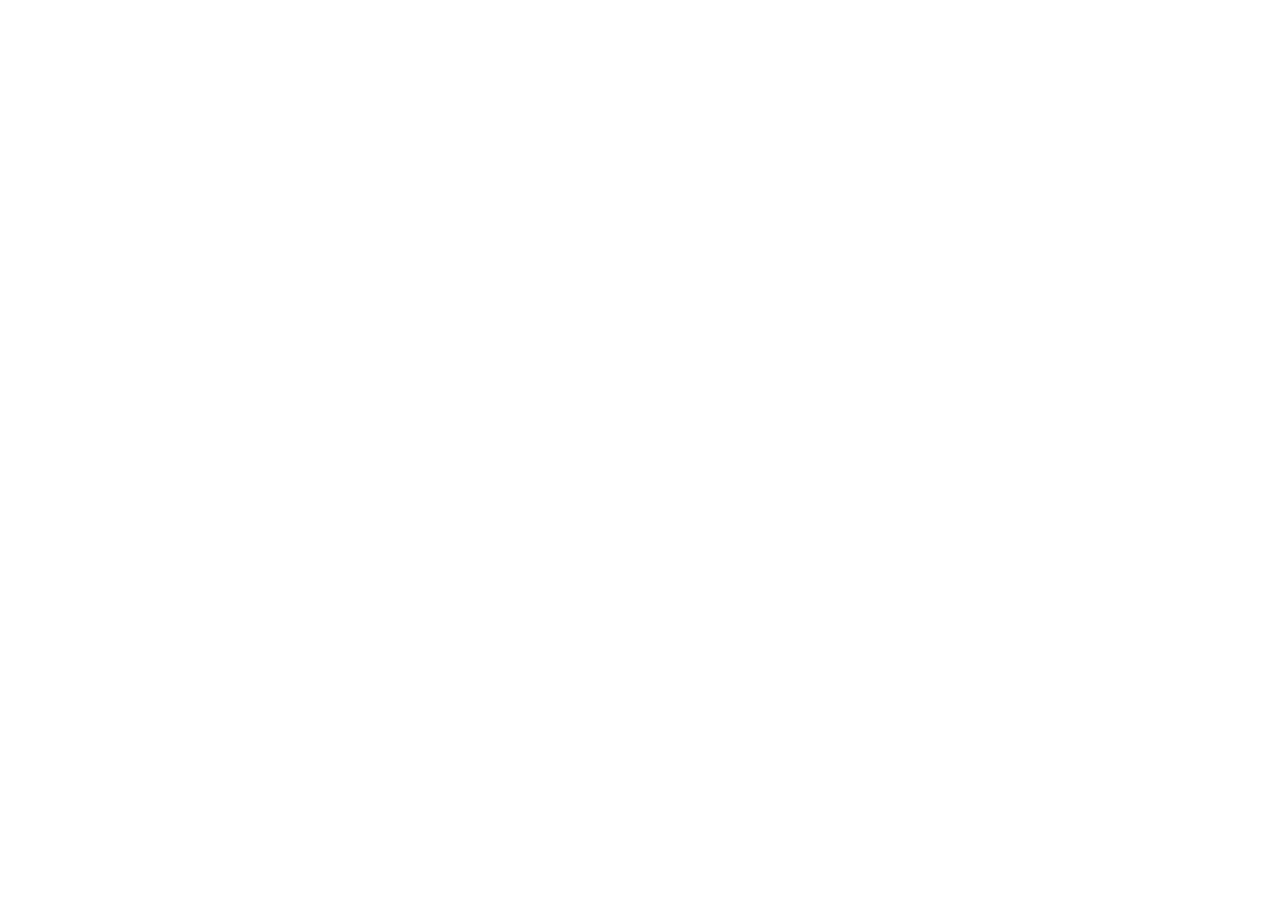
==== Main.html @ cb094f8a "created new page" ====
<!doctype html>
<html lang="en">
  <head>
    <link href="https://cdn.jsdelivr.net/npm/bootstrap@5.3.8/dist/css/bootstrap.min.css" rel="stylesheet" integrity="sha384-sRIl4kxILFvY47J16cr9ZwB07vP4J8+LH7qKQnuqkuIAvNWLzeN8tE5YBujZqJLB" crossorigin="anonymous">
    <script src="https://cdn.jsdelivr.net/npm/bootstrap@5.3.8/dist/js/bootstrap.bundle.min.js" integrity="sha384-FKyoEForCGlyvwx9Hj09JcYn3nv7wiPVlz7YYwJrWVcXK/BmnVDxM+D2scQbITxI" crossorigin="anonymous"></script>
    <link href="style.css" rel="stylesheet">
     <title>Main Page</title>
  </head>
  <body>
  </body>
</html>
---- style.css ----
body {
    padding: 0px
}
.column1 {
    background-color: #40362D;
}
.column2 {
    background-color: #A6907C;
}
.column-main {
    background-color: #F2E6D8;
}
.column3 {
    background-color: #BFAE99;
}
.column4 {
    background-color: #D9C7B8;
}
p{
    font-size:4rem;
}
p2{
    font-size:2rem;
}
.btn-custom {
    background-color: #40362D;
    color: white;
    border: none;
    padding: 20px 80px 20px 80px;
}

.btn-custom:hover {
    background-color: #2F271F ;
    color: white;
}
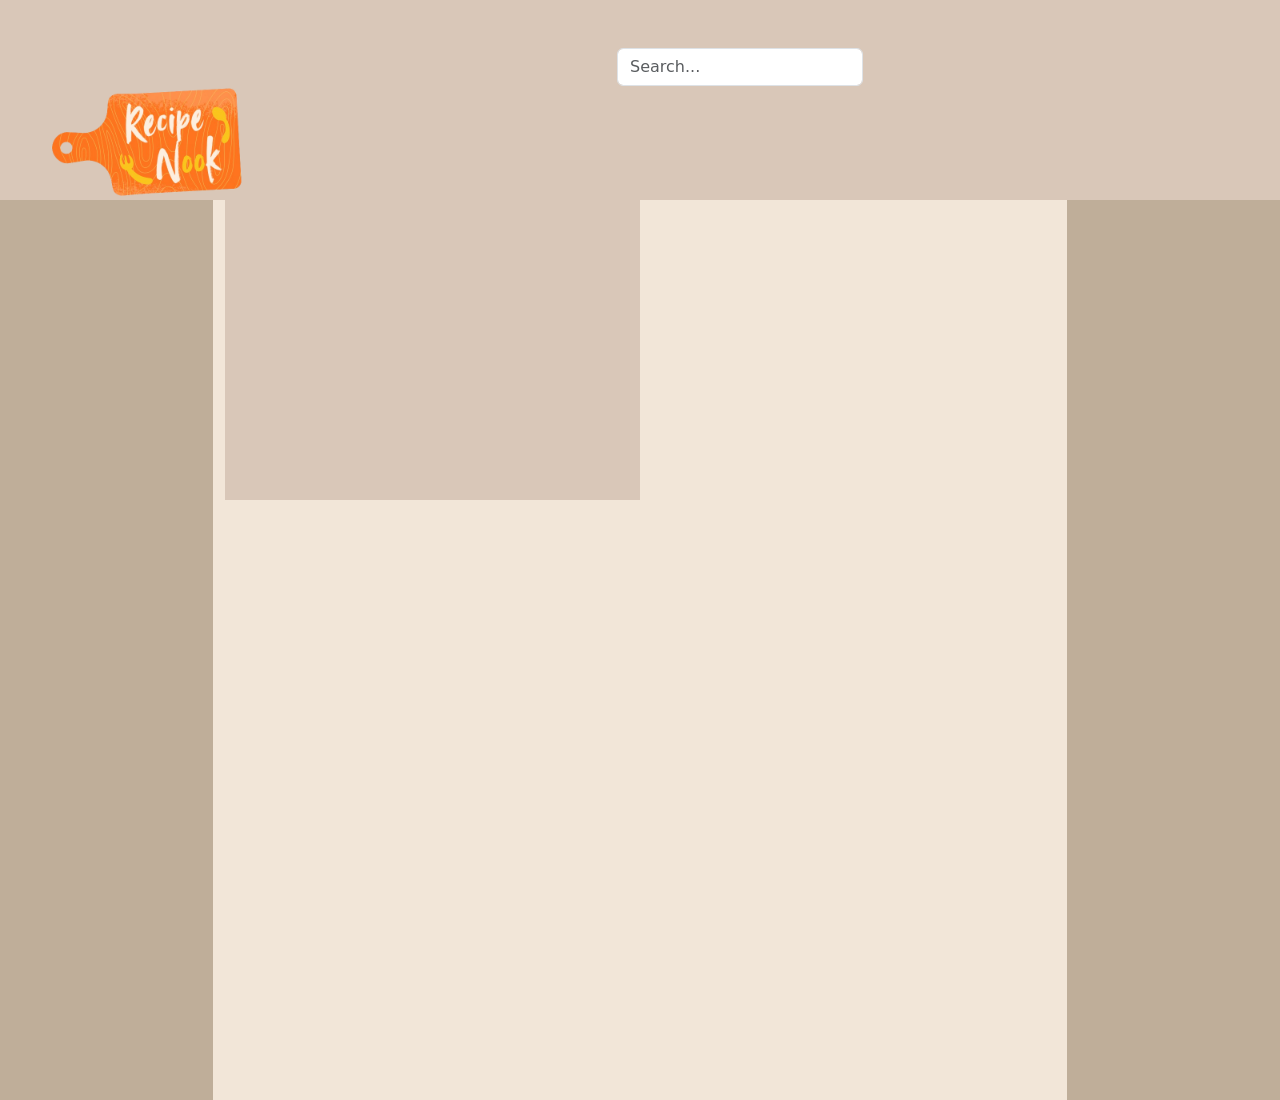
==== commit d9c700ec: "new page basics" ====
--- a/Main.html
+++ b/Main.html
@@ -7,5 +7,24 @@
      <title>Main Page</title>
   </head>
   <body>
+     <div class="container-fluid text-center w-100">
+      <div class="row align-items-start"> 
+        <div class="bg column4 w-100 p-5" style="height: 200px;">
+          <img src="RecipeNook.png" height="200" width="200" class="float-start img-fluid" alt="logo">
+            <div class="mb-3 d-flex align-items-center justify-content-center">
+                <label for="exampleInputRecipe1" class="form-label"></label>
+                <input type="email" class="form-control w-25" id="exampleInputEmail1" aria-describedby="emailHelp" placeholder="Search...">
+            </div>
+        </div>
+          <div class="col-2 column3 vh-100 d-inline-block">
+          </div>
+          <div class="col-8 column-main vh-100 d-inline-block">
+            <div class="bg column4 w-50 p-5 justify-content-center img-fluid" style="height: 300px;"></div>
+          </div>
+          <div class="col-2 column3 vh-100 d-inline-block">
+          </div>
+          
+      </div>
+     </div>
   </body>
 </html>
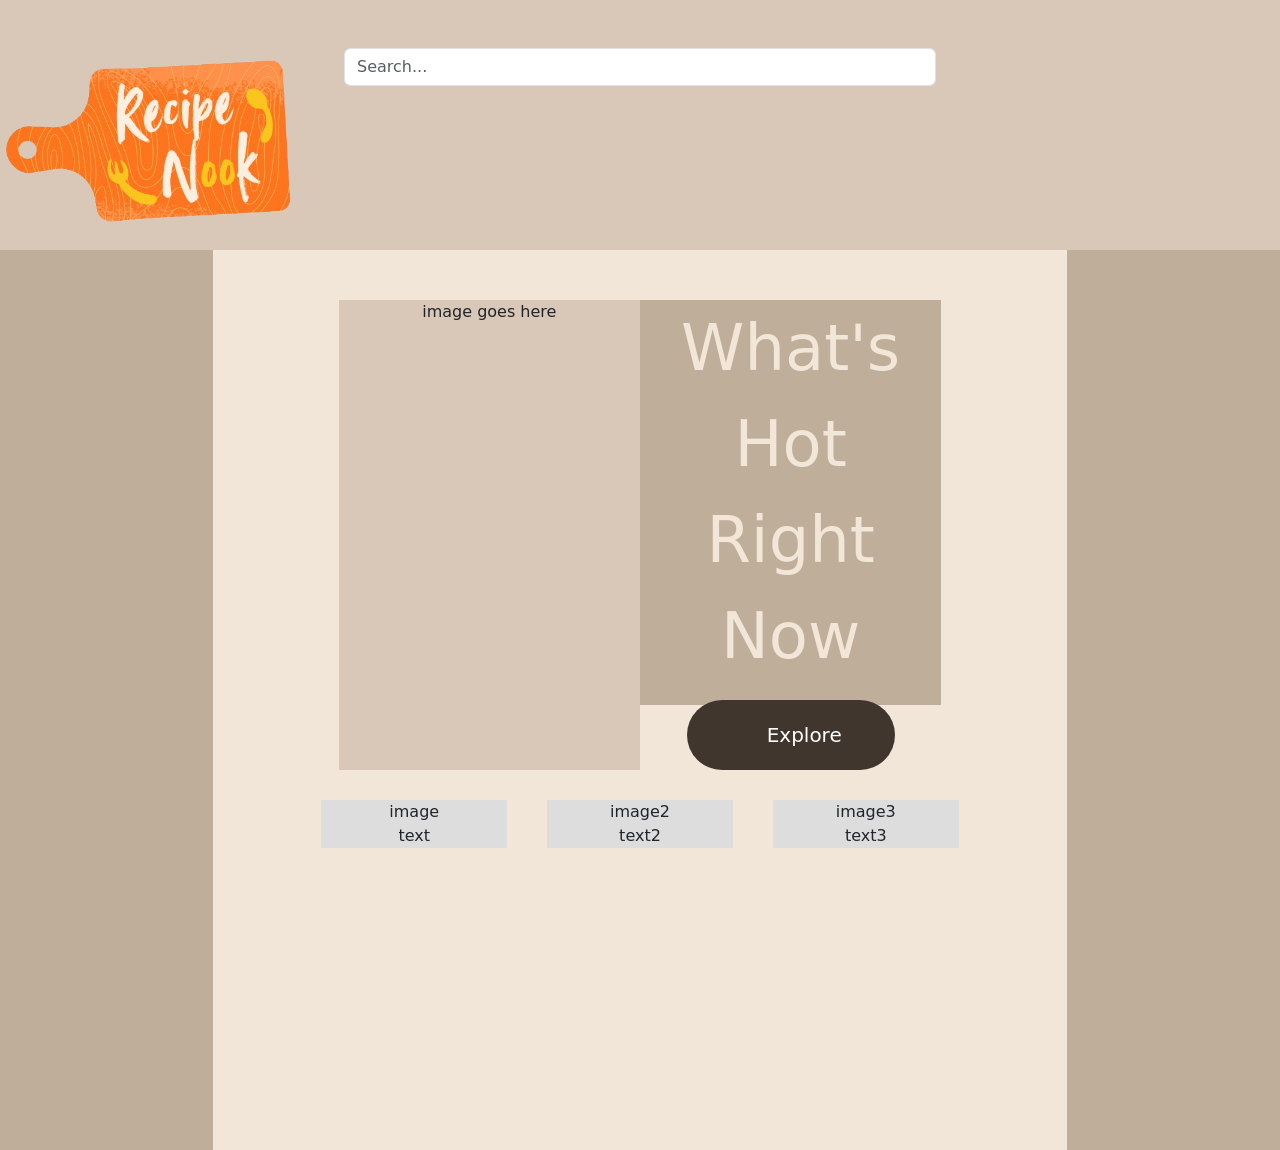
==== commit 99651a2b: "fixed main" ====
--- a/Main.html
+++ b/Main.html
@@ -9,21 +9,51 @@
   <body>
      <div class="container-fluid text-center w-100">
       <div class="row align-items-start"> 
-        <div class="bg column4 w-100 p-5" style="height: 200px;">
-          <img src="RecipeNook.png" height="200" width="200" class="float-start img-fluid" alt="logo">
+        <div class="bg column4 w-100 p-5" style="height: 250px;">
+          <img src="RecipeNook.png" height="300" width="300" class="position-absolute top-0 start-0 img-fluid" alt="logo">
             <div class="mb-3 d-flex align-items-center justify-content-center">
                 <label for="exampleInputRecipe1" class="form-label"></label>
-                <input type="email" class="form-control w-25" id="exampleInputEmail1" aria-describedby="emailHelp" placeholder="Search...">
+                <input type="text" class="form-control w-50" placeholder="Search...">
             </div>
         </div>
           <div class="col-2 column3 vh-100 d-inline-block">
           </div>
-          <div class="col-8 column-main vh-100 d-inline-block">
-            <div class="bg column4 w-50 p-5 justify-content-center img-fluid" style="height: 300px;"></div>
+          <div class="col-8 column-main vh-100" style="padding:50px">
+            <div class="bg" style="height: 450px; ">
+              <div class="bg column3 container" style="width:80%; height:90%">
+                <div class="row h-100">
+                  <div class="col column4">image goes here</div>
+                  <div class="col">
+                    <p class="text-center" style="color: #F2E6D8">What's Hot Right Now</p>
+                    <button type="button" class="btn btn-lg btn-block btn-custom rounded-pill w-75 lign-items-center justify-content-center">Explore</button>
+                  </div>
+                </div>
+              </div>
+            </div>
+            <div class="container" style="padding: 50px">
+              <div class="row">
+                <div class="col" style="padding: 0px 20px 0px 20px">
+                  <div style="background-color: #DDDDDD;">
+                    <div>image</div>
+                    <div>text</div>
+                  </div>
+                </div>
+                <div class="col" style="padding: 0px 20px 0px 20px">
+                  <div style="background-color: #DDDDDD;">
+                    <div>image2</div>
+                    <div>text2</div>
+                  </div>
+                </div>
+                <div class="col" style="padding: 0px 20px 0px 20px">
+                  <div style="background-color: #DDDDDD;">
+                    <div>image3</div>
+                    <div>text3</div>
+                  </div>
+                </div>
+              </div>
+            </div>
           </div>
-          <div class="col-2 column3 vh-100 d-inline-block">
-          </div>
-          
+          <div class="col-2 column3 vh-100"></div>
       </div>
      </div>
   </body>
--- a/style.css
+++ b/style.css
@@ -32,4 +32,4 @@
 .btn-custom:hover {
     background-color: #2F271F ;
     color: white;
-}+}
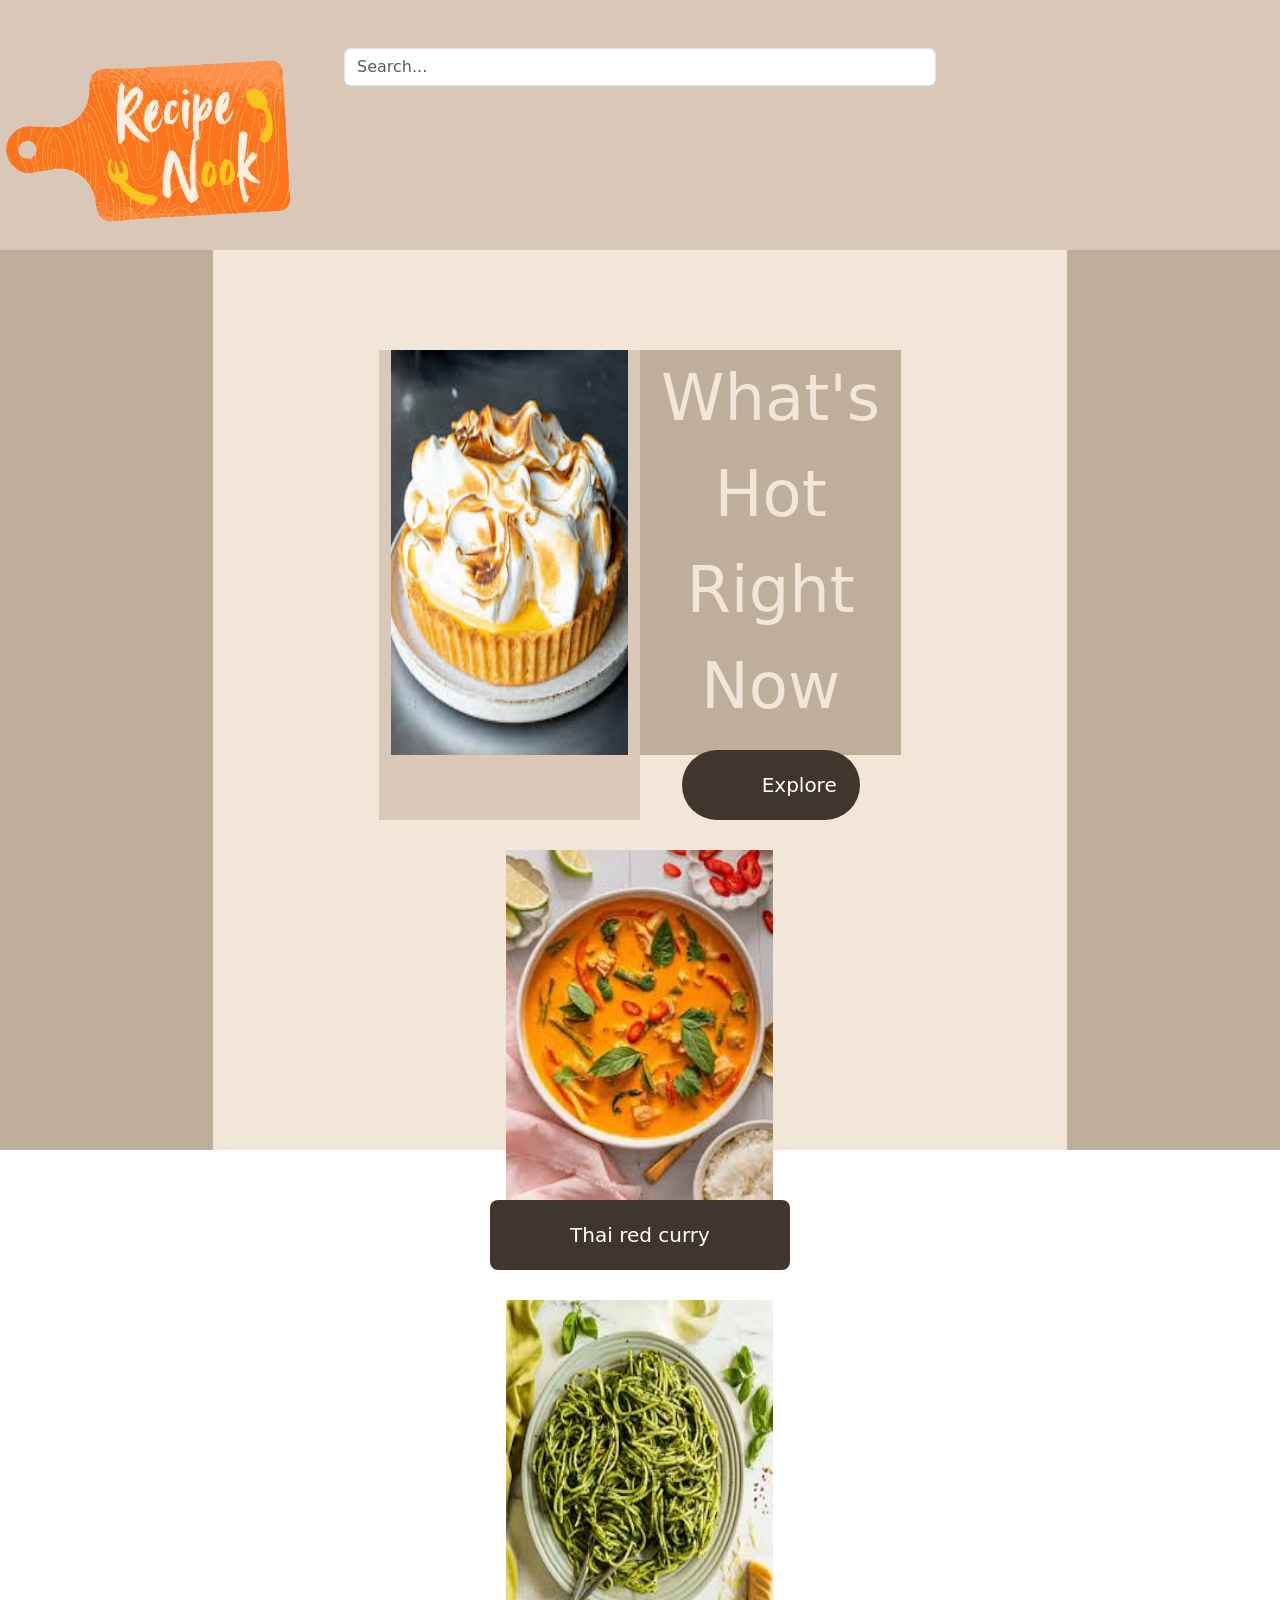
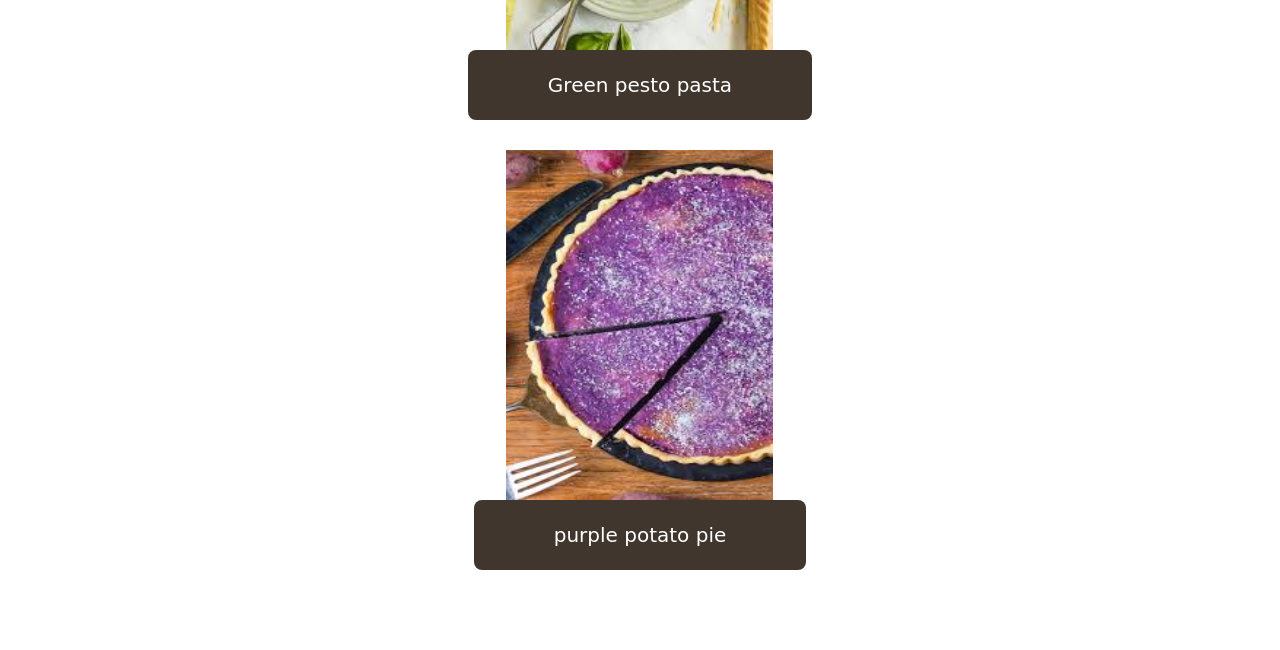
==== commit ee124754: "images" ====
--- a/Main.html
+++ b/Main.html
@@ -18,11 +18,11 @@
         </div>
           <div class="col-2 column3 vh-100 d-inline-block">
           </div>
-          <div class="col-8 column-main vh-100" style="padding:50px">
+          <div class="col-8 column-main vh-100" style="padding:100px">
             <div class="bg" style="height: 450px; ">
               <div class="bg column3 container" style="width:80%; height:90%">
                 <div class="row h-100">
-                  <div class="col column4">image goes here</div>
+                  <div class="col column4"><img src="placeholder1.jpeg" height="405px" width="100%" alt="placeholder"></div>
                   <div class="col">
                     <p class="text-center" style="color: #F2E6D8">What's Hot Right Now</p>
                     <button type="button" class="btn btn-lg btn-block btn-custom rounded-pill w-75 lign-items-center justify-content-center">Explore</button>
@@ -33,21 +33,21 @@
             <div class="container" style="padding: 50px">
               <div class="row">
                 <div class="col" style="padding: 0px 20px 0px 20px">
-                  <div style="background-color: #DDDDDD;">
-                    <div>image</div>
-                    <div>text</div>
+                  <div style=height:450px ;>
+                    <div><img src="placeholder3.jpeg" height="350px" width="267px" alt="placeholder"></div>
+                    <div><button type="button" class="btn btn-lg btn-block btn-custom align-items-center justify-content-center">Thai red curry</button></div>
                   </div>
                 </div>
                 <div class="col" style="padding: 0px 20px 0px 20px">
-                  <div style="background-color: #DDDDDD;">
-                    <div>image2</div>
-                    <div>text2</div>
+                  <div style="height: 450px ;">
+                    <div><img src="placeholder2.jpeg" height="350px" width="267px" alt="placeholder"></div>
+                    <div><button type="button" class="btn btn-lg btn-block btn-custom align-items-center justify-content-center">Green pesto pasta</button></div>
                   </div>
                 </div>
                 <div class="col" style="padding: 0px 20px 0px 20px">
-                  <div style="background-color: #DDDDDD;">
-                    <div>image3</div>
-                    <div>text3</div>
+                  <div style="height: 450px ;">
+                    <div><img src="placeholder4.jpeg" height="350px" width="267=px" alt="placeholder"></div>
+                    <div><button type="button" class="btn btn-lg btn-block btn-custom align-items-center justify-content-center">purple potato pie</button></div>
                   </div>
                 </div>
               </div>
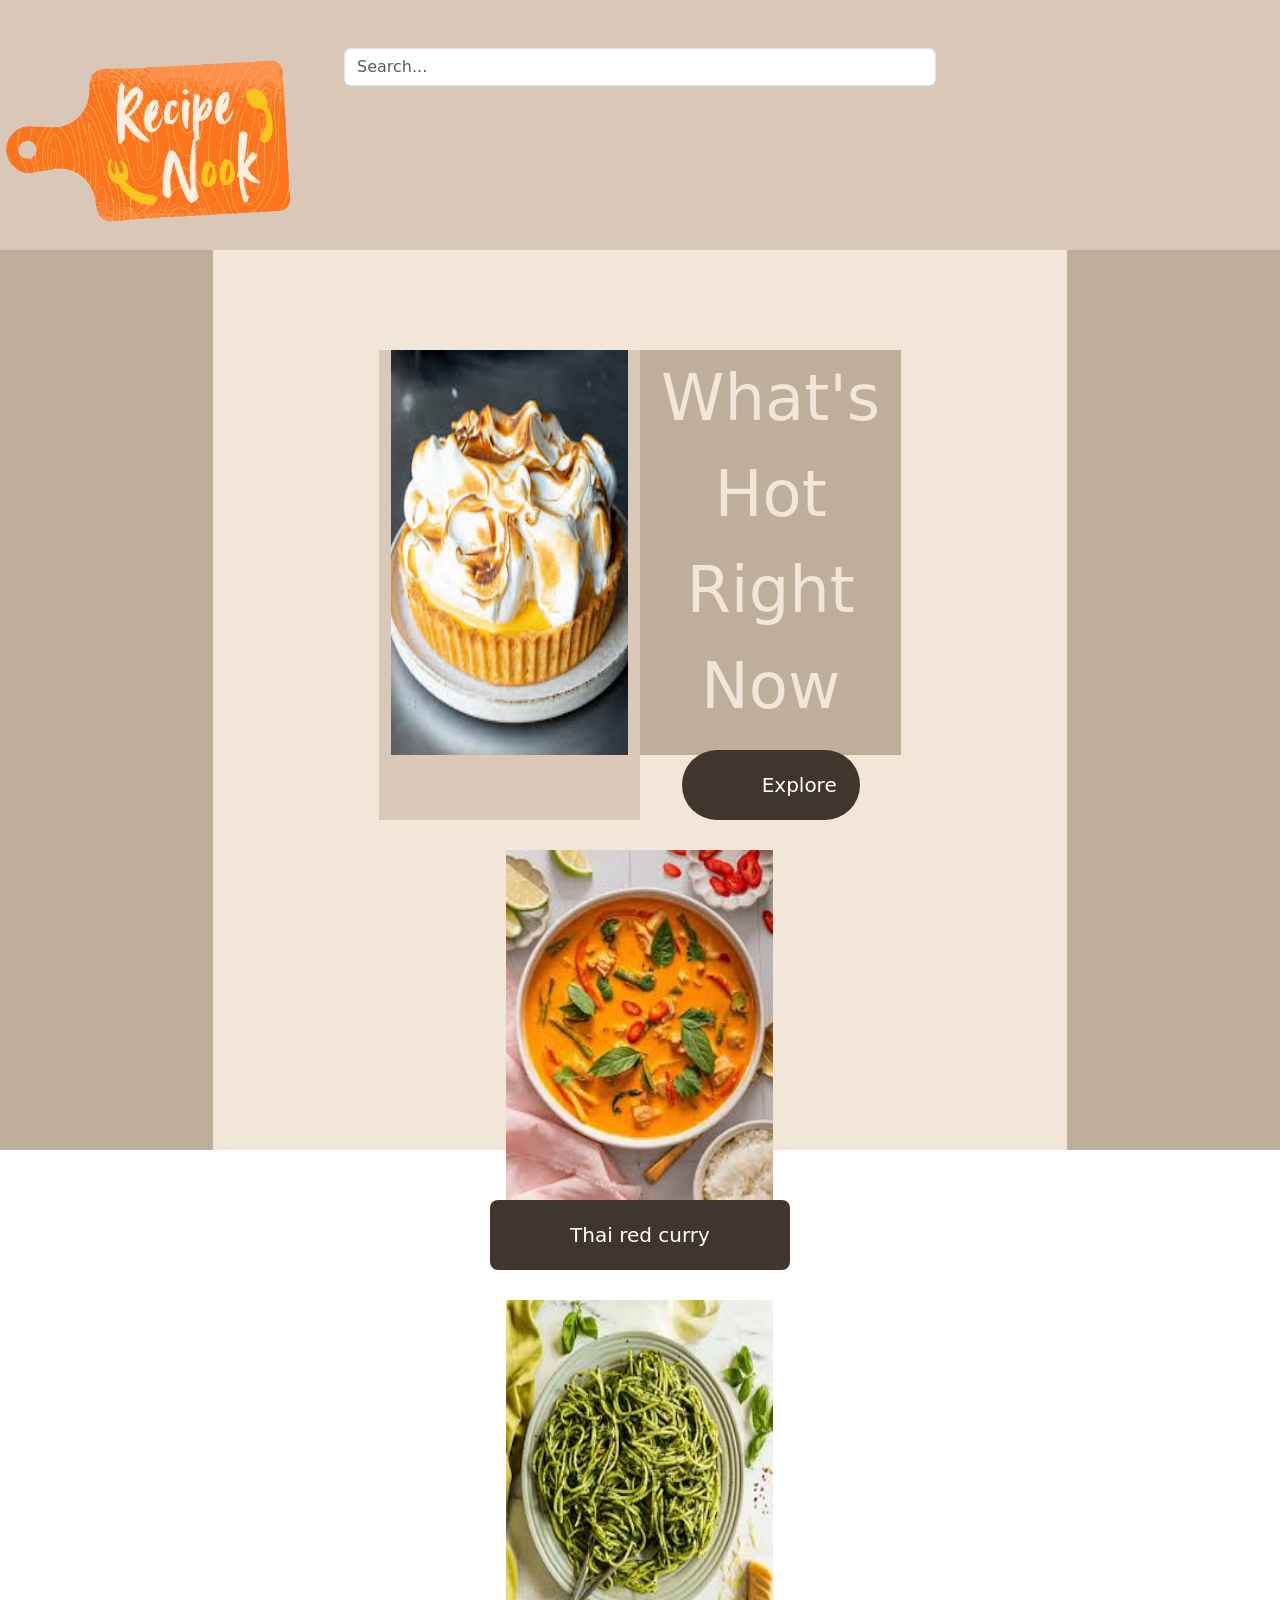
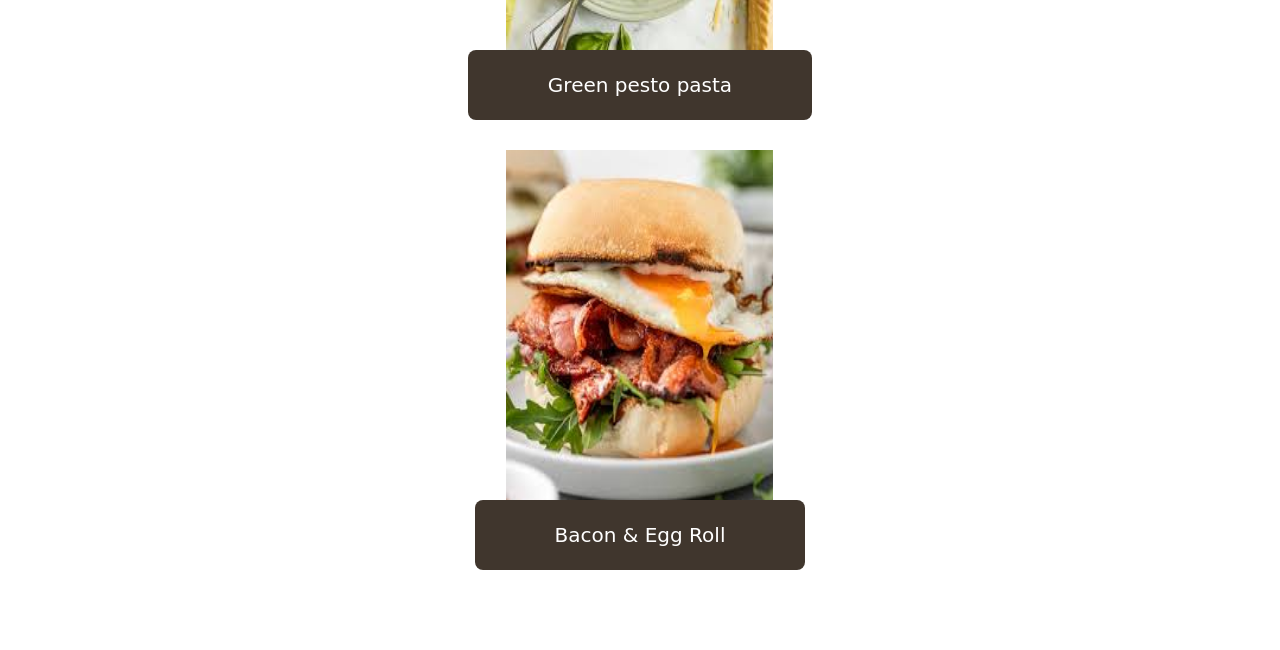
==== commit 335dd095: "finnish" ====
--- a/Main.html
+++ b/Main.html
@@ -25,7 +25,7 @@
                   <div class="col column4"><img src="placeholder1.jpeg" height="405px" width="100%" alt="placeholder"></div>
                   <div class="col">
                     <p class="text-center" style="color: #F2E6D8">What's Hot Right Now</p>
-                    <button type="button" class="btn btn-lg btn-block btn-custom rounded-pill w-75 lign-items-center justify-content-center">Explore</button>
+                    <a href="recipe1.html" type="button" class="btn btn-lg btn-block btn-custom rounded-pill w-75 lign-items-center justify-content-center">Explore</a>
                   </div>
                 </div>
               </div>
@@ -35,19 +35,19 @@
                 <div class="col" style="padding: 0px 20px 0px 20px">
                   <div style=height:450px ;>
                     <div><img src="placeholder3.jpeg" height="350px" width="267px" alt="placeholder"></div>
-                    <div><button type="button" class="btn btn-lg btn-block btn-custom align-items-center justify-content-center">Thai red curry</button></div>
+                    <div><a  href="recipe2.html" type="button" class="btn btn-lg btn-block btn-custom align-items-center justify-content-center">Thai red curry</a></div>
                   </div>
                 </div>
                 <div class="col" style="padding: 0px 20px 0px 20px">
                   <div style="height: 450px ;">
                     <div><img src="placeholder2.jpeg" height="350px" width="267px" alt="placeholder"></div>
-                    <div><button type="button" class="btn btn-lg btn-block btn-custom align-items-center justify-content-center">Green pesto pasta</button></div>
+                    <div><a href="recipe3.html" type="button" class="btn btn-lg btn-block btn-custom align-items-center justify-content-center">Green pesto pasta</a></div>
                   </div>
                 </div>
                 <div class="col" style="padding: 0px 20px 0px 20px">
                   <div style="height: 450px ;">
-                    <div><img src="placeholder4.jpeg" height="350px" width="267=px" alt="placeholder"></div>
-                    <div><button type="button" class="btn btn-lg btn-block btn-custom align-items-center justify-content-center">purple potato pie</button></div>
+                    <div><img src="placeholder4butbetter.jpeg" height="350px" width="267=px" alt="placeholder"></div>
+                    <div><a href="recipe4.html" type="button" class="btn btn-lg btn-block btn-custom align-items-center justify-content-center">Bacon & Egg Roll</a></div>
                   </div>
                 </div>
               </div>
